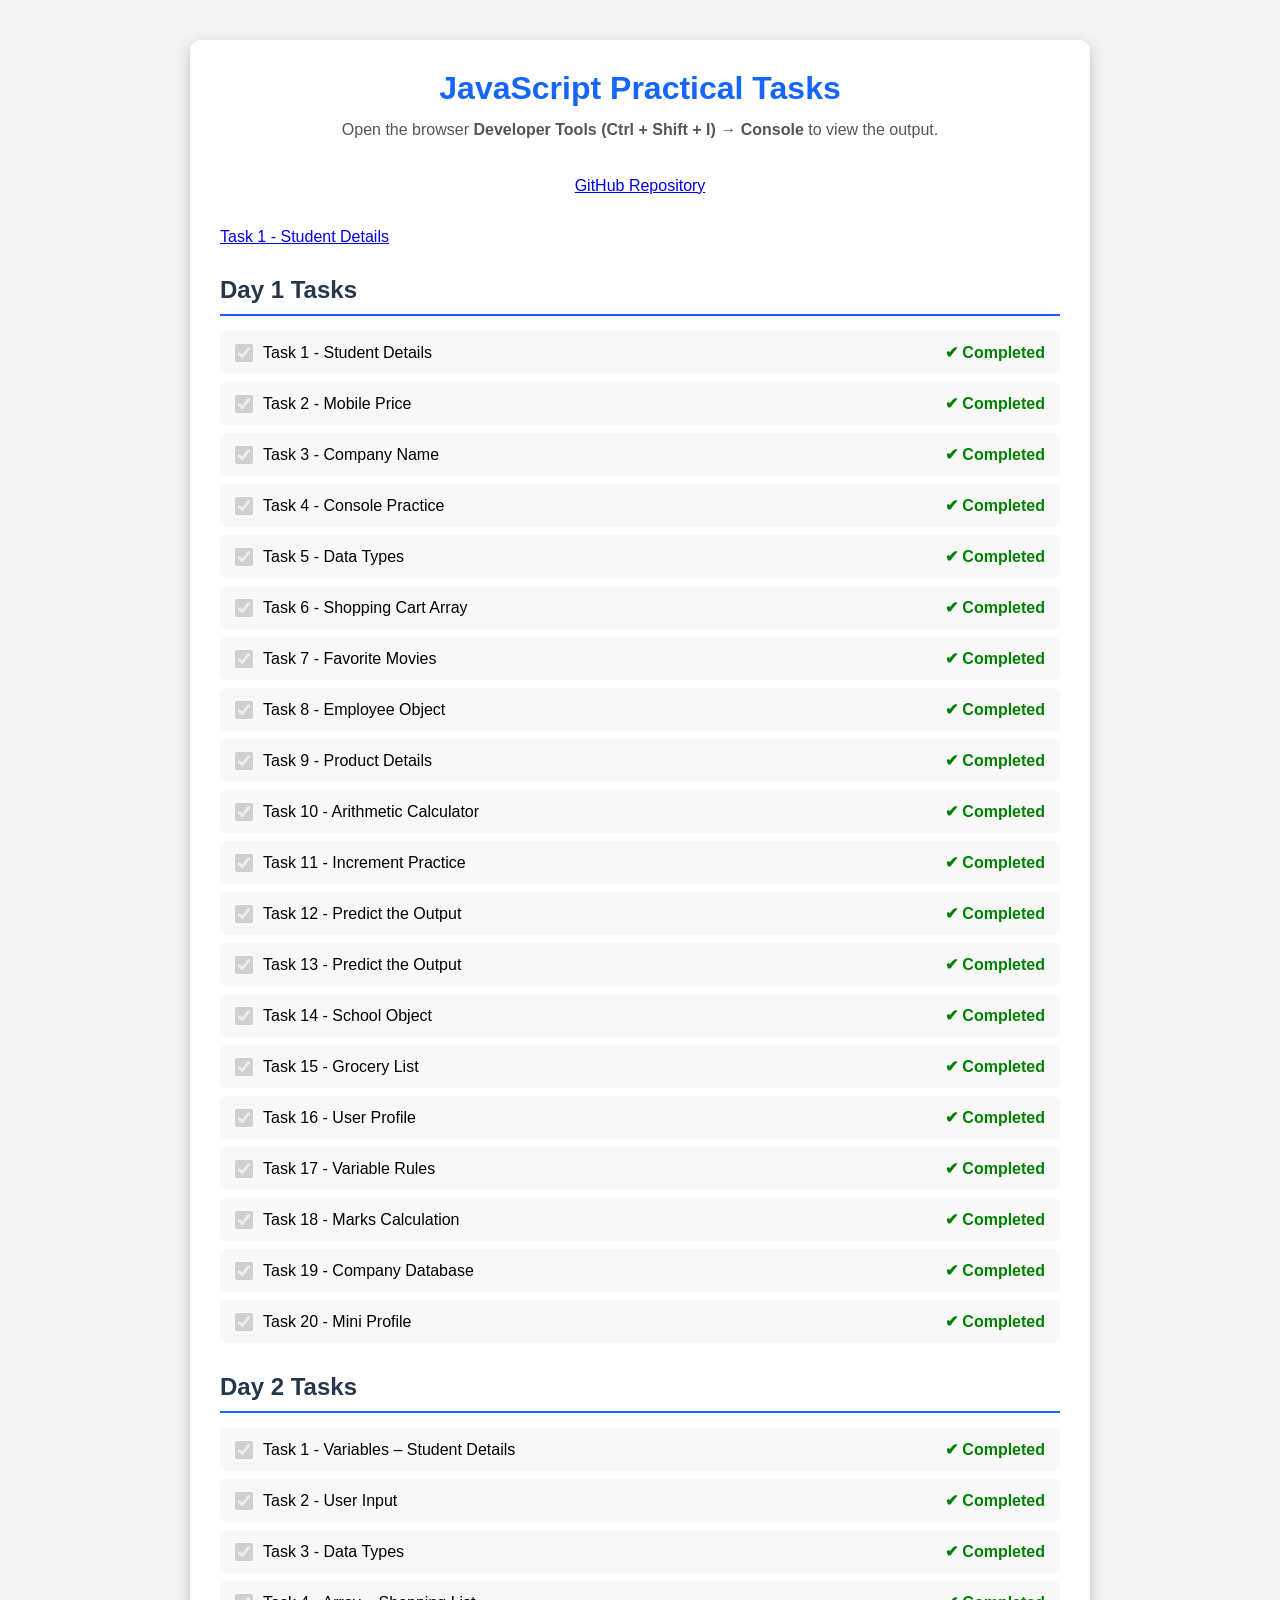
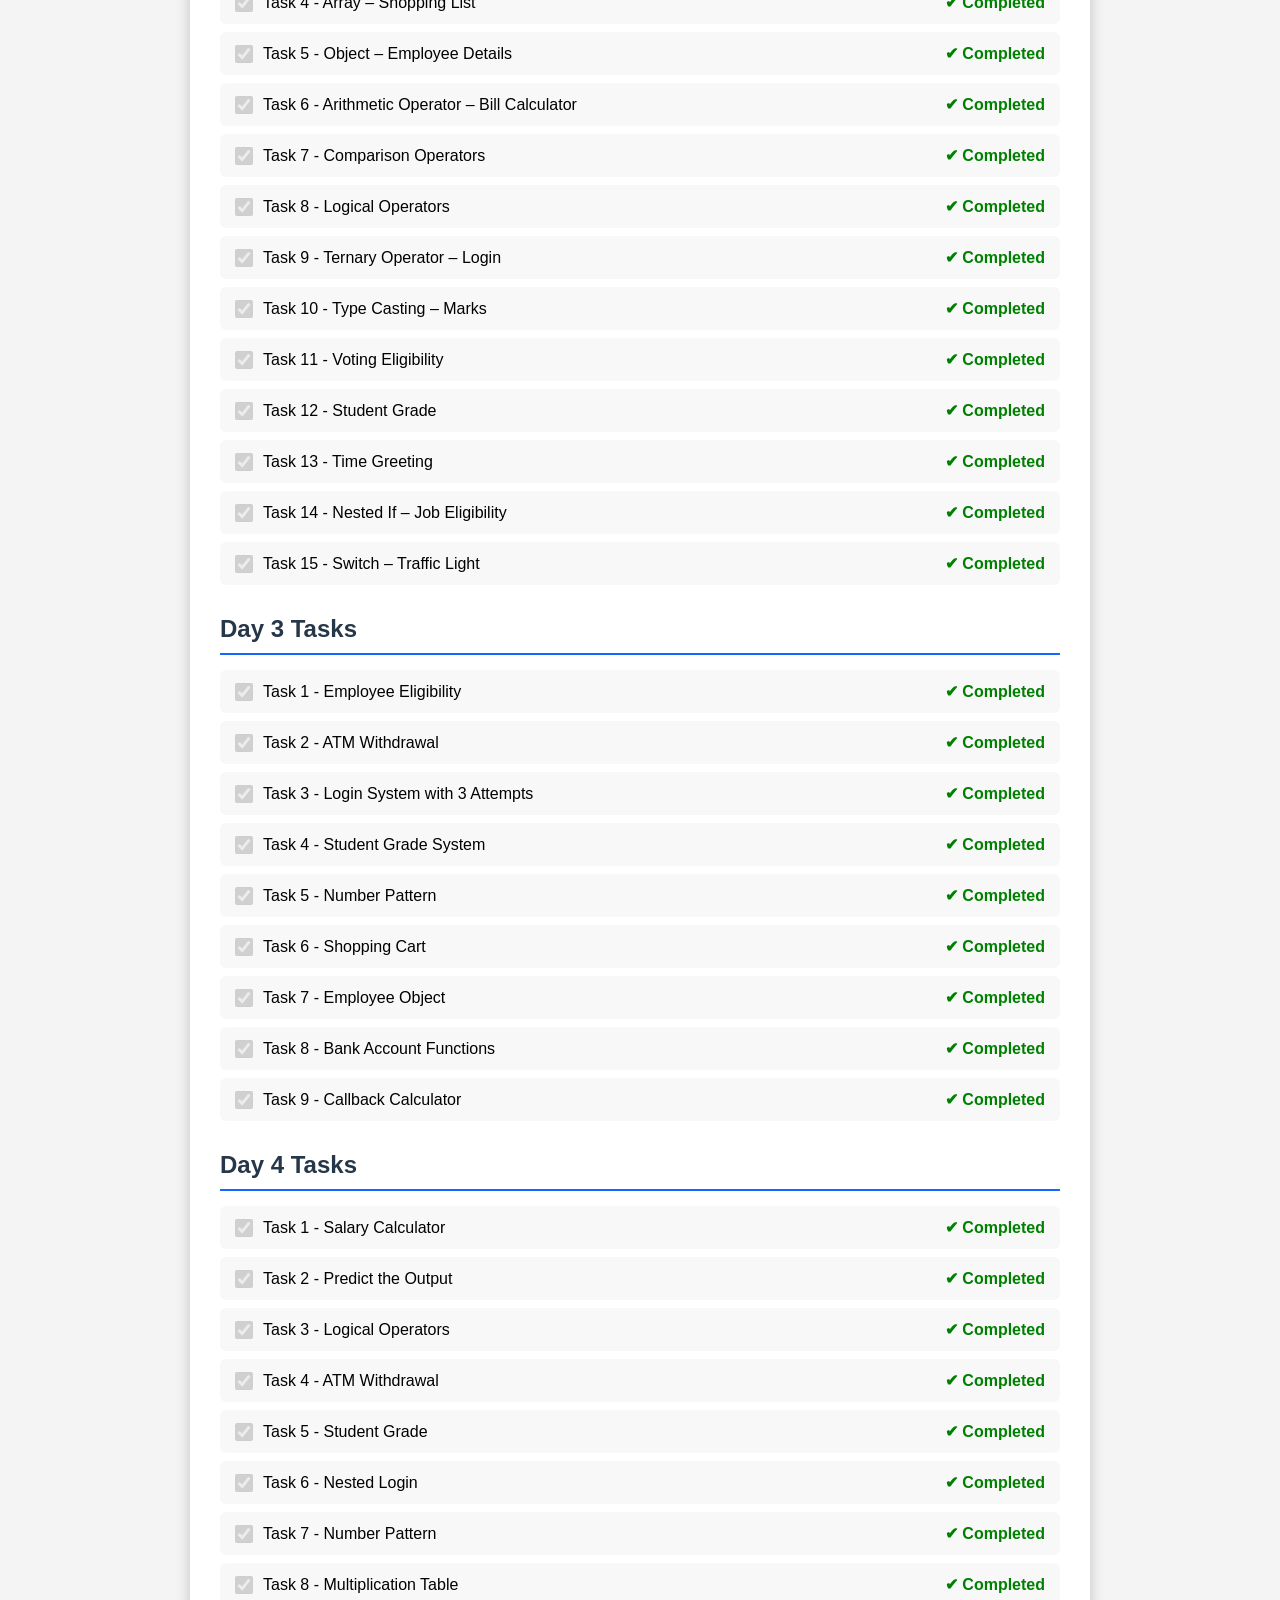
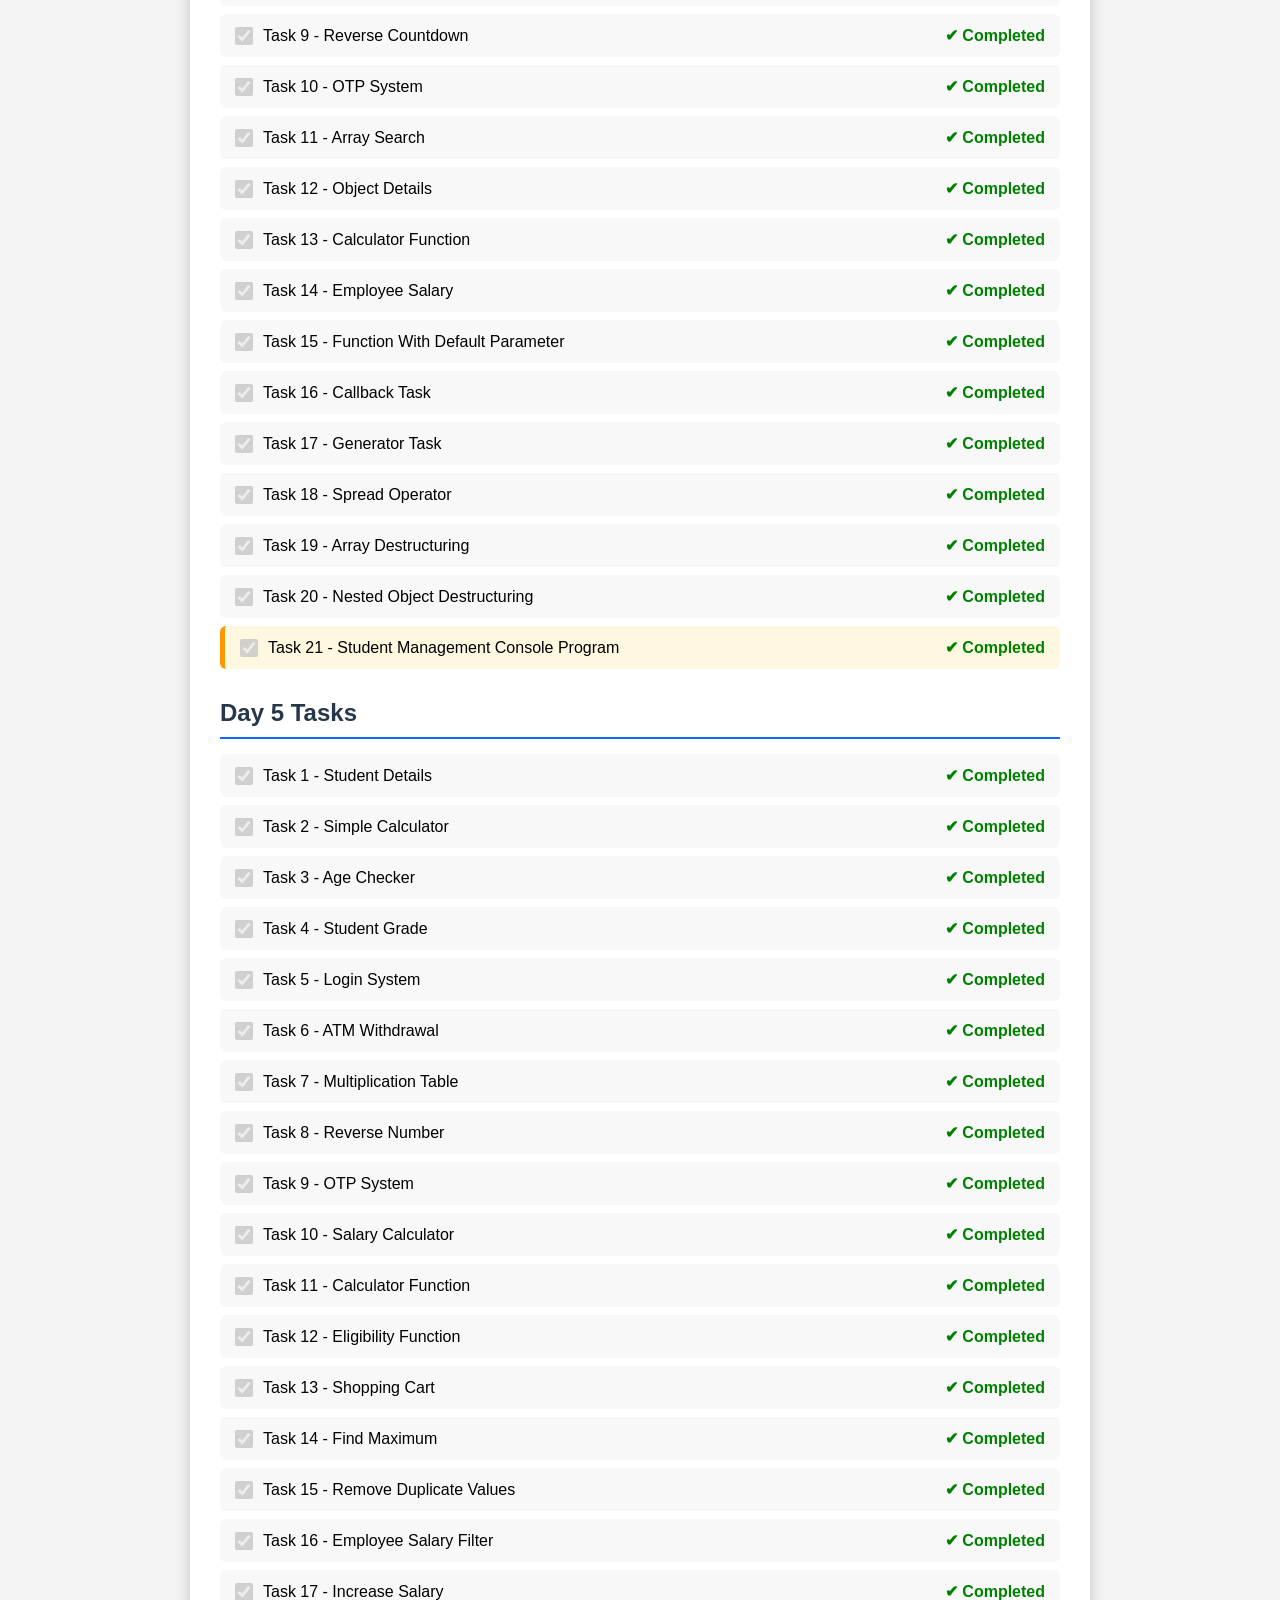
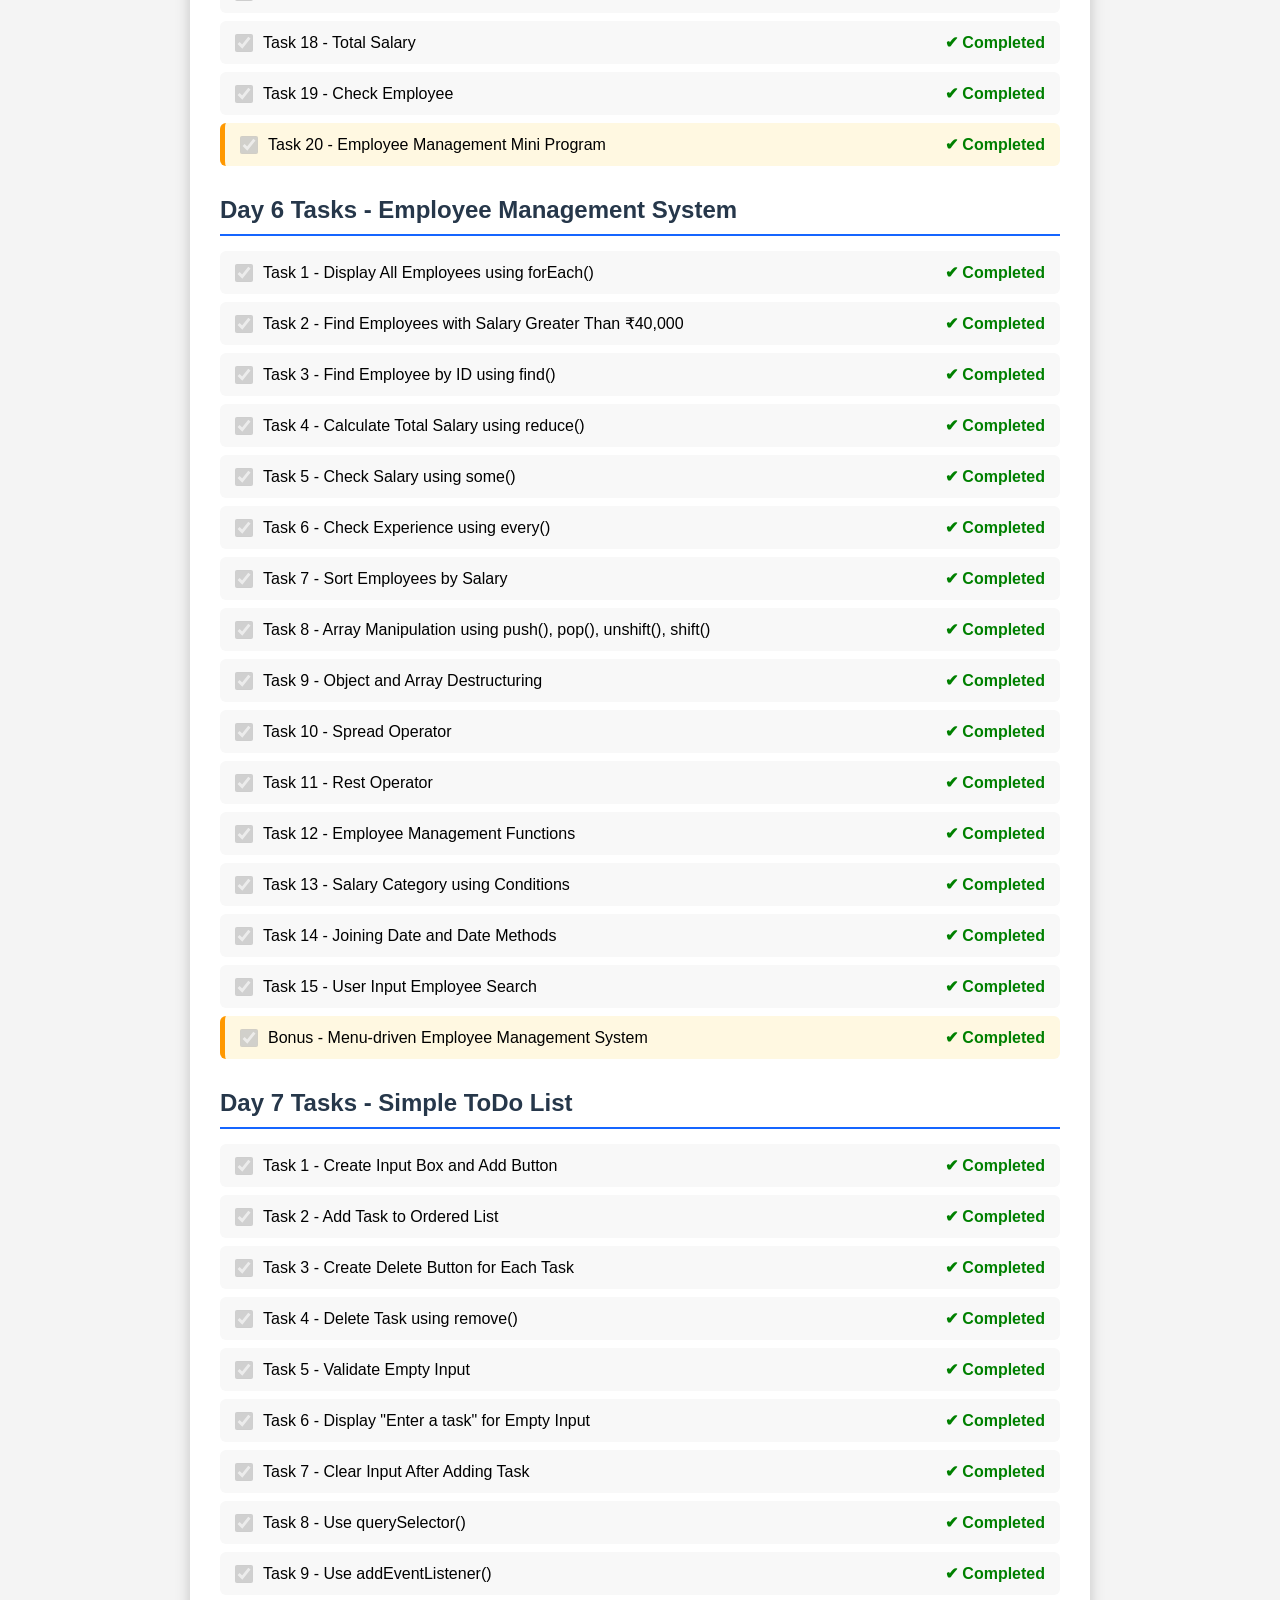
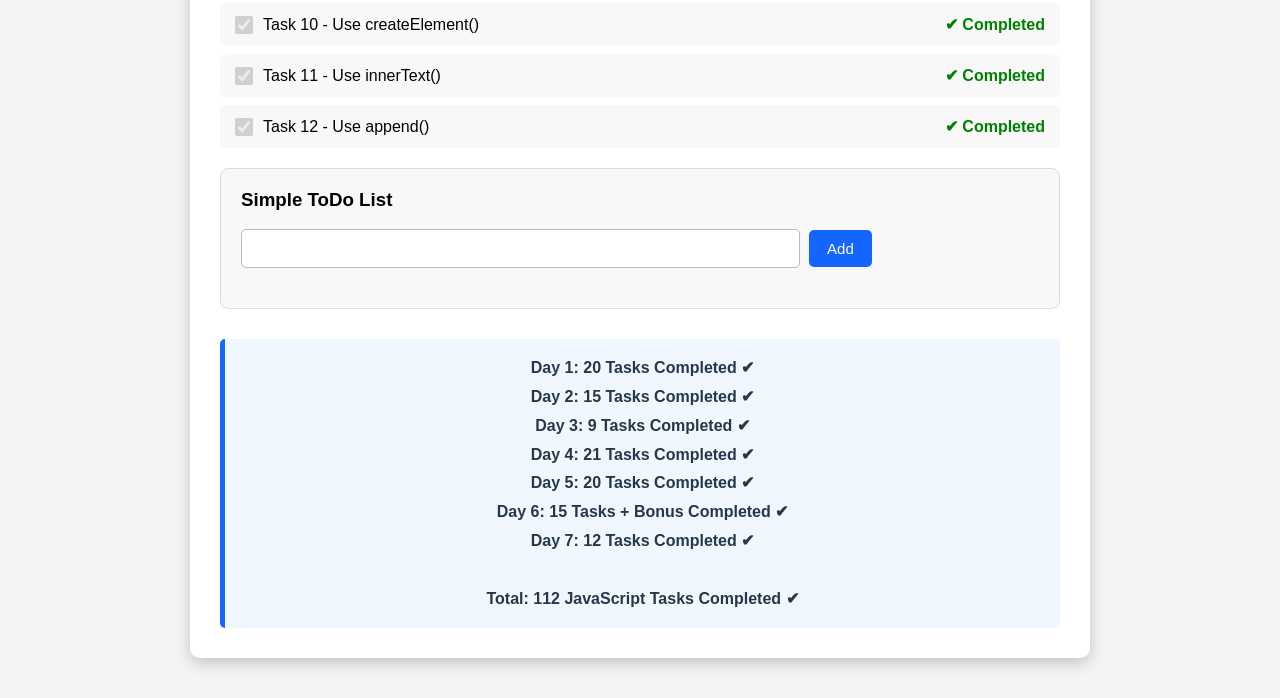
==== Index.html @ 592802df "updates html" ====
<!DOCTYPE html>
<html lang="en">

<head>
<meta charset="UTF-8">
<meta name="viewport" content="width=device-width, initial-scale=1.0">

<title>JavaScript Tasks </title>

<style>
    * {
        margin: 0;
        padding: 0;
        box-sizing: border-box;
        font-family: Arial, sans-serif;
    }

    body {
        background: #f4f4f4;
        padding: 40px;
    }

    .container {
        max-width: 900px;
        margin: auto;
        background: #fff;
        padding: 30px;
        border-radius: 10px;
        box-shadow: 0 5px 15px rgba(0, 0, 0, .2);
    }

    h1 {
        color: #1565ff;
        text-align: center;
        margin-bottom: 10px;
    }

    .description {
        text-align: center;
        color: #555;
        margin-bottom: 30px;
        line-height: 1.6;
    }

    .day-section {
        margin-top: 30px;
    }

    h2 {
        color: #26374a;
        margin-bottom: 15px;
        padding-bottom: 10px;
        border-bottom: 2px solid #1565ff;
    }

    ul {
        list-style: none;
    }

    li {
        padding: 12px 15px;
        margin: 8px 0;
        background: #f8f8f8;
        border-radius: 6px;
        display: flex;
        align-items: center;
        gap: 10px;
    }

    input[type="checkbox"] {
        width: 18px;
        height: 18px;
        accent-color: #1565ff;
        flex-shrink: 0;
    }

    .task-name {
        flex: 1;
    }

    .completed {
        color: green;
        font-weight: bold;
        white-space: nowrap;
    }

    .challenge {
        background: #fff8e1;
        border-left: 5px solid #ff9800;
    }

    .todo-container {
        margin-top: 20px;
        padding: 20px;
        background: #f8f8f8;
        border-radius: 8px;
        border: 1px solid #ddd;
    }

    .todo-container input[type="text"] {
        width: 70%;
        padding: 10px;
        border: 1px solid #bbb;
        border-radius: 5px;
        font-size: 15px;
    }

    .todo-container button {
        padding: 10px 18px;
        margin-left: 5px;
        border: none;
        border-radius: 5px;
        background: #1565ff;
        color: white;
        cursor: pointer;
        font-size: 15px;
    }

    .todo-container button:hover {
        background: #0d47c9;
    }

    .todo-container ol {
        margin-top: 20px;
        padding-left: 30px;
    }

    .todo-container ol li {
        display: list-item;
        background: white;
        border: 1px solid #ddd;
        padding: 10px;
    }

    .summary {
        margin-top: 30px;
        padding: 15px;
        background: #f0f7ff;
        border-left: 5px solid #1565ff;
        border-radius: 5px;
        text-align: center;
        font-weight: bold;
        color: #26374a;
        line-height: 1.8;
    }

    @media (max-width: 600px) {
        body {
            padding: 20px;
        }

        .container {
            padding: 20px;
        }

        li {
            align-items: flex-start;
        }

        .completed {
            font-size: 13px;
        }

        .todo-container input[type="text"] {
            width: 65%;
        }
    }
</style>
</head>

<body>

<div class="container">

    <h1>JavaScript Practical Tasks</h1>

    <p class="description">
        Open the browser
        <strong>Developer Tools (Ctrl + Shift + I)</strong>
        →
        <strong>Console</strong>
        to view the output.
    </p>
    <p class="description">
        <a href="https://github.com/Mohithram30/javascript-tasks" target="_blank">GitHub Repository</a>
    </p>

    <p class="Task">
        <a href="Task1.html" target="_blank">Task 1 - Student Details</a>
    </p>

    <!-- ==================== DAY 1 ==================== -->

    <div class="day-section">

        <h2>Day 1 Tasks</h2>

        <ul>

            <li>
                <input type="checkbox" checked disabled>
                <span class="task-name">Task 1 - Student Details</span>
                <span class="completed">✔ Completed</span>
            </li>

            <li>
                <input type="checkbox" checked disabled>
                <span class="task-name">Task 2 - Mobile Price</span>
                <span class="completed">✔ Completed</span>
            </li>

            <li>
                <input type="checkbox" checked disabled>
                <span class="task-name">Task 3 - Company Name</span>
                <span class="completed">✔ Completed</span>
            </li>

            <li>
                <input type="checkbox" checked disabled>
                <span class="task-name">Task 4 - Console Practice</span>
                <span class="completed">✔ Completed</span>
            </li>

            <li>
                <input type="checkbox" checked disabled>
                <span class="task-name">Task 5 - Data Types</span>
                <span class="completed">✔ Completed</span>
            </li>

            <li>
                <input type="checkbox" checked disabled>
                <span class="task-name">Task 6 - Shopping Cart Array</span>
                <span class="completed">✔ Completed</span>
            </li>

            <li>
                <input type="checkbox" checked disabled>
                <span class="task-name">Task 7 - Favorite Movies</span>
                <span class="completed">✔ Completed</span>
            </li>

            <li>
                <input type="checkbox" checked disabled>
                <span class="task-name">Task 8 - Employee Object</span>
                <span class="completed">✔ Completed</span>
            </li>

            <li>
                <input type="checkbox" checked disabled>
                <span class="task-name">Task 9 - Product Details</span>
                <span class="completed">✔ Completed</span>
            </li>

            <li>
                <input type="checkbox" checked disabled>
                <span class="task-name">Task 10 - Arithmetic Calculator</span>
                <span class="completed">✔ Completed</span>
            </li>

            <li>
                <input type="checkbox" checked disabled>
                <span class="task-name">Task 11 - Increment Practice</span>
                <span class="completed">✔ Completed</span>
            </li>

            <li>
                <input type="checkbox" checked disabled>
                <span class="task-name">Task 12 - Predict the Output</span>
                <span class="completed">✔ Completed</span>
            </li>

            <li>
                <input type="checkbox" checked disabled>
                <span class="task-name">Task 13 - Predict the Output</span>
                <span class="completed">✔ Completed</span>
            </li>

            <li>
                <input type="checkbox" checked disabled>
                <span class="task-name">Task 14 - School Object</span>
                <span class="completed">✔ Completed</span>
            </li>

            <li>
                <input type="checkbox" checked disabled>
                <span class="task-name">Task 15 - Grocery List</span>
                <span class="completed">✔ Completed</span>
            </li>

            <li>
                <input type="checkbox" checked disabled>
                <span class="task-name">Task 16 - User Profile</span>
                <span class="completed">✔ Completed</span>
            </li>

            <li>
                <input type="checkbox" checked disabled>
                <span class="task-name">Task 17 - Variable Rules</span>
                <span class="completed">✔ Completed</span>
            </li>

            <li>
                <input type="checkbox" checked disabled>
                <span class="task-name">Task 18 - Marks Calculation</span>
                <span class="completed">✔ Completed</span>
            </li>

            <li>
                <input type="checkbox" checked disabled>
                <span class="task-name">Task 19 - Company Database</span>
                <span class="completed">✔ Completed</span>
            </li>

            <li>
                <input type="checkbox" checked disabled>
                <span class="task-name">Task 20 - Mini Profile</span>
                <span class="completed">✔ Completed</span>
            </li>

        </ul>

    </div>


    <!-- ==================== DAY 2 ==================== -->

    <div class="day-section">

        <h2>Day 2 Tasks</h2>

        <ul>

            <li>
                <input type="checkbox" checked disabled>
                <span class="task-name">Task 1 - Variables – Student Details</span>
                <span class="completed">✔ Completed</span>
            </li>

            <li>
                <input type="checkbox" checked disabled>
                <span class="task-name">Task 2 - User Input</span>
                <span class="completed">✔ Completed</span>
            </li>

            <li>
                <input type="checkbox" checked disabled>
                <span class="task-name">Task 3 - Data Types</span>
                <span class="completed">✔ Completed</span>
            </li>

            <li>
                <input type="checkbox" checked disabled>
                <span class="task-name">Task 4 - Array – Shopping List</span>
                <span class="completed">✔ Completed</span>
            </li>

            <li>
                <input type="checkbox" checked disabled>
                <span class="task-name">Task 5 - Object – Employee Details</span>
                <span class="completed">✔ Completed</span>
            </li>

            <li>
                <input type="checkbox" checked disabled>
                <span class="task-name">Task 6 - Arithmetic Operator – Bill Calculator</span>
                <span class="completed">✔ Completed</span>
            </li>

            <li>
                <input type="checkbox" checked disabled>
                <span class="task-name">Task 7 - Comparison Operators</span>
                <span class="completed">✔ Completed</span>
            </li>

            <li>
                <input type="checkbox" checked disabled>
                <span class="task-name">Task 8 - Logical Operators</span>
                <span class="completed">✔ Completed</span>
            </li>

            <li>
                <input type="checkbox" checked disabled>
                <span class="task-name">Task 9 - Ternary Operator – Login</span>
                <span class="completed">✔ Completed</span>
            </li>

            <li>
                <input type="checkbox" checked disabled>
                <span class="task-name">Task 10 - Type Casting – Marks</span>
                <span class="completed">✔ Completed</span>
            </li>

            <li>
                <input type="checkbox" checked disabled>
                <span class="task-name">Task 11 - Voting Eligibility</span>
                <span class="completed">✔ Completed</span>
            </li>

            <li>
                <input type="checkbox" checked disabled>
                <span class="task-name">Task 12 - Student Grade</span>
                <span class="completed">✔ Completed</span>
            </li>

            <li>
                <input type="checkbox" checked disabled>
                <span class="task-name">Task 13 - Time Greeting</span>
                <span class="completed">✔ Completed</span>
            </li>

            <li>
                <input type="checkbox" checked disabled>
                <span class="task-name">Task 14 - Nested If – Job Eligibility</span>
                <span class="completed">✔ Completed</span>
            </li>

            <li>
                <input type="checkbox" checked disabled>
                <span class="task-name">Task 15 - Switch – Traffic Light</span>
                <span class="completed">✔ Completed</span>
            </li>

        </ul>

    </div>


    <!-- ==================== DAY 3 ==================== -->

    <div class="day-section">

        <h2>Day 3 Tasks</h2>

        <ul>

            <li>
                <input type="checkbox" checked disabled>
                <span class="task-name">Task 1 - Employee Eligibility</span>
                <span class="completed">✔ Completed</span>
            </li>

            <li>
                <input type="checkbox" checked disabled>
                <span class="task-name">Task 2 - ATM Withdrawal</span>
                <span class="completed">✔ Completed</span>
            </li>

            <li>
                <input type="checkbox" checked disabled>
                <span class="task-name">Task 3 - Login System with 3 Attempts</span>
                <span class="completed">✔ Completed</span>
            </li>

            <li>
                <input type="checkbox" checked disabled>
                <span class="task-name">Task 4 - Student Grade System</span>
                <span class="completed">✔ Completed</span>
            </li>

            <li>
                <input type="checkbox" checked disabled>
                <span class="task-name">Task 5 - Number Pattern</span>
                <span class="completed">✔ Completed</span>
            </li>

            <li>
                <input type="checkbox" checked disabled>
                <span class="task-name">Task 6 - Shopping Cart</span>
                <span class="completed">✔ Completed</span>
            </li>

            <li>
                <input type="checkbox" checked disabled>
                <span class="task-name">Task 7 - Employee Object</span>
                <span class="completed">✔ Completed</span>
            </li>

            <li>
                <input type="checkbox" checked disabled>
                <span class="task-name">Task 8 - Bank Account Functions</span>
                <span class="completed">✔ Completed</span>
            </li>

            <li>
                <input type="checkbox" checked disabled>
                <span class="task-name">Task 9 - Callback Calculator</span>
                <span class="completed">✔ Completed</span>
            </li>

        </ul>

    </div>


    <!-- ==================== DAY 4 ==================== -->

    <div class="day-section">

        <h2>Day 4 Tasks</h2>

        <ul>

            <li>
                <input type="checkbox" checked disabled>
                <span class="task-name">Task 1 - Salary Calculator</span>
                <span class="completed">✔ Completed</span>
            </li>

            <li>
                <input type="checkbox" checked disabled>
                <span class="task-name">Task 2 - Predict the Output</span>
                <span class="completed">✔ Completed</span>
            </li>

            <li>
                <input type="checkbox" checked disabled>
                <span class="task-name">Task 3 - Logical Operators</span>
                <span class="completed">✔ Completed</span>
            </li>

            <li>
                <input type="checkbox" checked disabled>
                <span class="task-name">Task 4 - ATM Withdrawal</span>
                <span class="completed">✔ Completed</span>
            </li>

            <li>
                <input type="checkbox" checked disabled>
                <span class="task-name">Task 5 - Student Grade</span>
                <span class="completed">✔ Completed</span>
            </li>

            <li>
                <input type="checkbox" checked disabled>
                <span class="task-name">Task 6 - Nested Login</span>
                <span class="completed">✔ Completed</span>
            </li>

            <li>
                <input type="checkbox" checked disabled>
                <span class="task-name">Task 7 - Number Pattern</span>
                <span class="completed">✔ Completed</span>
            </li>

            <li>
                <input type="checkbox" checked disabled>
                <span class="task-name">Task 8 - Multiplication Table</span>
                <span class="completed">✔ Completed</span>
            </li>

            <li>
                <input type="checkbox" checked disabled>
                <span class="task-name">Task 9 - Reverse Countdown</span>
                <span class="completed">✔ Completed</span>
            </li>

            <li>
                <input type="checkbox" checked disabled>
                <span class="task-name">Task 10 - OTP System</span>
                <span class="completed">✔ Completed</span>
            </li>

            <li>
                <input type="checkbox" checked disabled>
                <span class="task-name">Task 11 - Array Search</span>
                <span class="completed">✔ Completed</span>
            </li>

            <li>
                <input type="checkbox" checked disabled>
                <span class="task-name">Task 12 - Object Details</span>
                <span class="completed">✔ Completed</span>
            </li>

            <li>
                <input type="checkbox" checked disabled>
                <span class="task-name">Task 13 - Calculator Function</span>
                <span class="completed">✔ Completed</span>
            </li>

            <li>
                <input type="checkbox" checked disabled>
                <span class="task-name">Task 14 - Employee Salary</span>
                <span class="completed">✔ Completed</span>
            </li>

            <li>
                <input type="checkbox" checked disabled>
                <span class="task-name">Task 15 - Function With Default Parameter</span>
                <span class="completed">✔ Completed</span>
            </li>

            <li>
                <input type="checkbox" checked disabled>
                <span class="task-name">Task 16 - Callback Task</span>
                <span class="completed">✔ Completed</span>
            </li>

            <li>
                <input type="checkbox" checked disabled>
                <span class="task-name">Task 17 - Generator Task</span>
                <span class="completed">✔ Completed</span>
            </li>

            <li>
                <input type="checkbox" checked disabled>
                <span class="task-name">Task 18 - Spread Operator</span>
                <span class="completed">✔ Completed</span>
            </li>

            <li>
                <input type="checkbox" checked disabled>
                <span class="task-name">Task 19 - Array Destructuring</span>
                <span class="completed">✔ Completed</span>
            </li>

            <li>
                <input type="checkbox" checked disabled>
                <span class="task-name">Task 20 - Nested Object Destructuring</span>
                <span class="completed">✔ Completed</span>
            </li>

            <li class="challenge">
                <input type="checkbox" checked disabled>
                <span class="task-name">Task 21 - Student Management Console Program</span>
                <span class="completed">✔ Completed</span>
            </li>

        </ul>

    </div>


    <!-- ==================== DAY 5 ==================== -->

    <div class="day-section">

        <h2>Day 5 Tasks</h2>

        <ul>

            <li>
                <input type="checkbox" checked disabled>
                <span class="task-name">Task 1 - Student Details</span>
                <span class="completed">✔ Completed</span>
            </li>

            <li>
                <input type="checkbox" checked disabled>
                <span class="task-name">Task 2 - Simple Calculator</span>
                <span class="completed">✔ Completed</span>
            </li>

            <li>
                <input type="checkbox" checked disabled>
                <span class="task-name">Task 3 - Age Checker</span>
                <span class="completed">✔ Completed</span>
            </li>

            <li>
                <input type="checkbox" checked disabled>
                <span class="task-name">Task 4 - Student Grade</span>
                <span class="completed">✔ Completed</span>
            </li>

            <li>
                <input type="checkbox" checked disabled>
                <span class="task-name">Task 5 - Login System</span>
                <span class="completed">✔ Completed</span>
            </li>

            <li>
                <input type="checkbox" checked disabled>
                <span class="task-name">Task 6 - ATM Withdrawal</span>
                <span class="completed">✔ Completed</span>
            </li>

            <li>
                <input type="checkbox" checked disabled>
                <span class="task-name">Task 7 - Multiplication Table</span>
                <span class="completed">✔ Completed</span>
            </li>

            <li>
                <input type="checkbox" checked disabled>
                <span class="task-name">Task 8 - Reverse Number</span>
                <span class="completed">✔ Completed</span>
            </li>

            <li>
                <input type="checkbox" checked disabled>
                <span class="task-name">Task 9 - OTP System</span>
                <span class="completed">✔ Completed</span>
            </li>

            <li>
                <input type="checkbox" checked disabled>
                <span class="task-name">Task 10 - Salary Calculator</span>
                <span class="completed">✔ Completed</span>
            </li>

            <li>
                <input type="checkbox" checked disabled>
                <span class="task-name">Task 11 - Calculator Function</span>
                <span class="completed">✔ Completed</span>
            </li>

            <li>
                <input type="checkbox" checked disabled>
                <span class="task-name">Task 12 - Eligibility Function</span>
                <span class="completed">✔ Completed</span>
            </li>

            <li>
                <input type="checkbox" checked disabled>
                <span class="task-name">Task 13 - Shopping Cart</span>
                <span class="completed">✔ Completed</span>
            </li>

            <li>
                <input type="checkbox" checked disabled>
                <span class="task-name">Task 14 - Find Maximum</span>
                <span class="completed">✔ Completed</span>
            </li>

            <li>
                <input type="checkbox" checked disabled>
                <span class="task-name">Task 15 - Remove Duplicate Values</span>
                <span class="completed">✔ Completed</span>
            </li>

            <li>
                <input type="checkbox" checked disabled>
                <span class="task-name">Task 16 - Employee Salary Filter</span>
                <span class="completed">✔ Completed</span>
            </li>

            <li>
                <input type="checkbox" checked disabled>
                <span class="task-name">Task 17 - Increase Salary</span>
                <span class="completed">✔ Completed</span>
            </li>

            <li>
                <input type="checkbox" checked disabled>
                <span class="task-name">Task 18 - Total Salary</span>
                <span class="completed">✔ Completed</span>
            </li>

            <li>
                <input type="checkbox" checked disabled>
                <span class="task-name">Task 19 - Check Employee</span>
                <span class="completed">✔ Completed</span>
            </li>

            <li class="challenge">
                <input type="checkbox" checked disabled>
                <span class="task-name">Task 20 - Employee Management Mini Program</span>
                <span class="completed">✔ Completed</span>
            </li>

        </ul>

    </div>


    <!-- ==================== DAY 6 ==================== -->

    <div class="day-section">

        <h2>Day 6 Tasks - Employee Management System</h2>

        <ul>

            <li>
                <input type="checkbox" checked disabled>
                <span class="task-name">Task 1 - Display All Employees using forEach()</span>
                <span class="completed">✔ Completed</span>
            </li>

            <li>
                <input type="checkbox" checked disabled>
                <span class="task-name">Task 2 - Find Employees with Salary Greater Than ₹40,000</span>
                <span class="completed">✔ Completed</span>
            </li>

            <li>
                <input type="checkbox" checked disabled>
                <span class="task-name">Task 3 - Find Employee by ID using find()</span>
                <span class="completed">✔ Completed</span>
            </li>

            <li>
                <input type="checkbox" checked disabled>
                <span class="task-name">Task 4 - Calculate Total Salary using reduce()</span>
                <span class="completed">✔ Completed</span>
            </li>

            <li>
                <input type="checkbox" checked disabled>
                <span class="task-name">Task 5 - Check Salary using some()</span>
                <span class="completed">✔ Completed</span>
            </li>

            <li>
                <input type="checkbox" checked disabled>
                <span class="task-name">Task 6 - Check Experience using every()</span>
                <span class="completed">✔ Completed</span>
            </li>

            <li>
                <input type="checkbox" checked disabled>
                <span class="task-name">Task 7 - Sort Employees by Salary</span>
                <span class="completed">✔ Completed</span>
            </li>

            <li>
                <input type="checkbox" checked disabled>
                <span class="task-name">Task 8 - Array Manipulation using push(), pop(), unshift(), shift()</span>
                <span class="completed">✔ Completed</span>
            </li>

            <li>
                <input type="checkbox" checked disabled>
                <span class="task-name">Task 9 - Object and Array Destructuring</span>
                <span class="completed">✔ Completed</span>
            </li>

            <li>
                <input type="checkbox" checked disabled>
                <span class="task-name">Task 10 - Spread Operator</span>
                <span class="completed">✔ Completed</span>
            </li>

            <li>
                <input type="checkbox" checked disabled>
                <span class="task-name">Task 11 - Rest Operator</span>
                <span class="completed">✔ Completed</span>
            </li>

            <li>
                <input type="checkbox" checked disabled>
                <span class="task-name">Task 12 - Employee Management Functions</span>
                <span class="completed">✔ Completed</span>
            </li>

            <li>
                <input type="checkbox" checked disabled>
                <span class="task-name">Task 13 - Salary Category using Conditions</span>
                <span class="completed">✔ Completed</span>
            </li>

            <li>
                <input type="checkbox" checked disabled>
                <span class="task-name">Task 14 - Joining Date and Date Methods</span>
                <span class="completed">✔ Completed</span>
            </li>

            <li>
                <input type="checkbox" checked disabled>
                <span class="task-name">Task 15 - User Input Employee Search</span>
                <span class="completed">✔ Completed</span>
            </li>

            <li class="challenge">
                <input type="checkbox" checked disabled>
                <span class="task-name">Bonus - Menu-driven Employee Management System</span>
                <span class="completed">✔ Completed</span>
            </li>

        </ul>

    </div>


    <!-- ==================== DAY 7 ==================== -->

    <div class="day-section">

        <h2>Day 7 Tasks - Simple ToDo List</h2>

        <ul>

            <li>
                <input type="checkbox" checked disabled>
                <span class="task-name">
                    Task 1 - Create Input Box and Add Button
                </span>
                <span class="completed">✔ Completed</span>
            </li>

            <li>
                <input type="checkbox" checked disabled>
                <span class="task-name">
                    Task 2 - Add Task to Ordered List
                </span>
                <span class="completed">✔ Completed</span>
            </li>

            <li>
                <input type="checkbox" checked disabled>
                <span class="task-name">
                    Task 3 - Create Delete Button for Each Task
                </span>
                <span class="completed">✔ Completed</span>
            </li>

            <li>
                <input type="checkbox" checked disabled>
                <span class="task-name">
                    Task 4 - Delete Task using remove()
                </span>
                <span class="completed">✔ Completed</span>
            </li>

            <li>
                <input type="checkbox" checked disabled>
                <span class="task-name">
                    Task 5 - Validate Empty Input
                </span>
                <span class="completed">✔ Completed</span>
            </li>

            <li>
                <input type="checkbox" checked disabled>
                <span class="task-name">
                    Task 6 - Display "Enter a task" for Empty Input
                </span>
                <span class="completed">✔ Completed</span>
            </li>

            <li>
                <input type="checkbox" checked disabled>
                <span class="task-name">
                    Task 7 - Clear Input After Adding Task
                </span>
                <span class="completed">✔ Completed</span>
            </li>

            <li>
                <input type="checkbox" checked disabled>
                <span class="task-name">
                    Task 8 - Use querySelector()
                </span>
                <span class="completed">✔ Completed</span>
            </li>

            <li>
                <input type="checkbox" checked disabled>
                <span class="task-name">
                    Task 9 - Use addEventListener()
                </span>
                <span class="completed">✔ Completed</span>
            </li>

            <li>
                <input type="checkbox" checked disabled>
                <span class="task-name">
                    Task 10 - Use createElement()
                </span>
                <span class="completed">✔ Completed</span>
            </li>

            <li>
                <input type="checkbox" checked disabled>
                <span class="task-name">
                    Task 11 - Use innerText()
                </span>
                <span class="completed">✔ Completed</span>
            </li>

            <li>
                <input type="checkbox" checked disabled>
                <span class="task-name">
                    Task 12 - Use append()
                </span>
                <span class="completed">✔ Completed</span>
            </li>

        </ul>


        <!-- TODO APPLICATION -->

        <div class="todo-container">

            <h3>Simple ToDo List</h3>

            <br>

            <input type="text" id="taskInput">

            <button id="addButton">Add</button>

            <ol id="taskList"></ol>

        </div>

    </div>


    <!-- ==================== SUMMARY ==================== -->

    <div class="summary">

        Day 1: 20 Tasks Completed ✔

        <br>

        Day 2: 15 Tasks Completed ✔

        <br>

        Day 3: 9 Tasks Completed ✔

        <br>

        Day 4: 21 Tasks Completed ✔

        <br>

        Day 5: 20 Tasks Completed ✔

        <br>

        Day 6: 15 Tasks + Bonus Completed ✔

        <br>

        Day 7: 12 Tasks Completed ✔

        <br><br>

        Total: 112 JavaScript Tasks Completed ✔

    </div>

</div>


<!-- ==================== JAVASCRIPT FILES ==================== -->

<script src="Day 1 Tasks.js"></script>

<script src="Day 2 Task.js"></script>

<script src="Day 3 Tasks.js"></script>

<script src="Day 4 Tasks.js"></script>

<script src="Day 5 Tasks.js"></script>

<script src="Day 6 Task.js"></script>

<script src="Day 7 Task.js"></script>

</body>

</html>
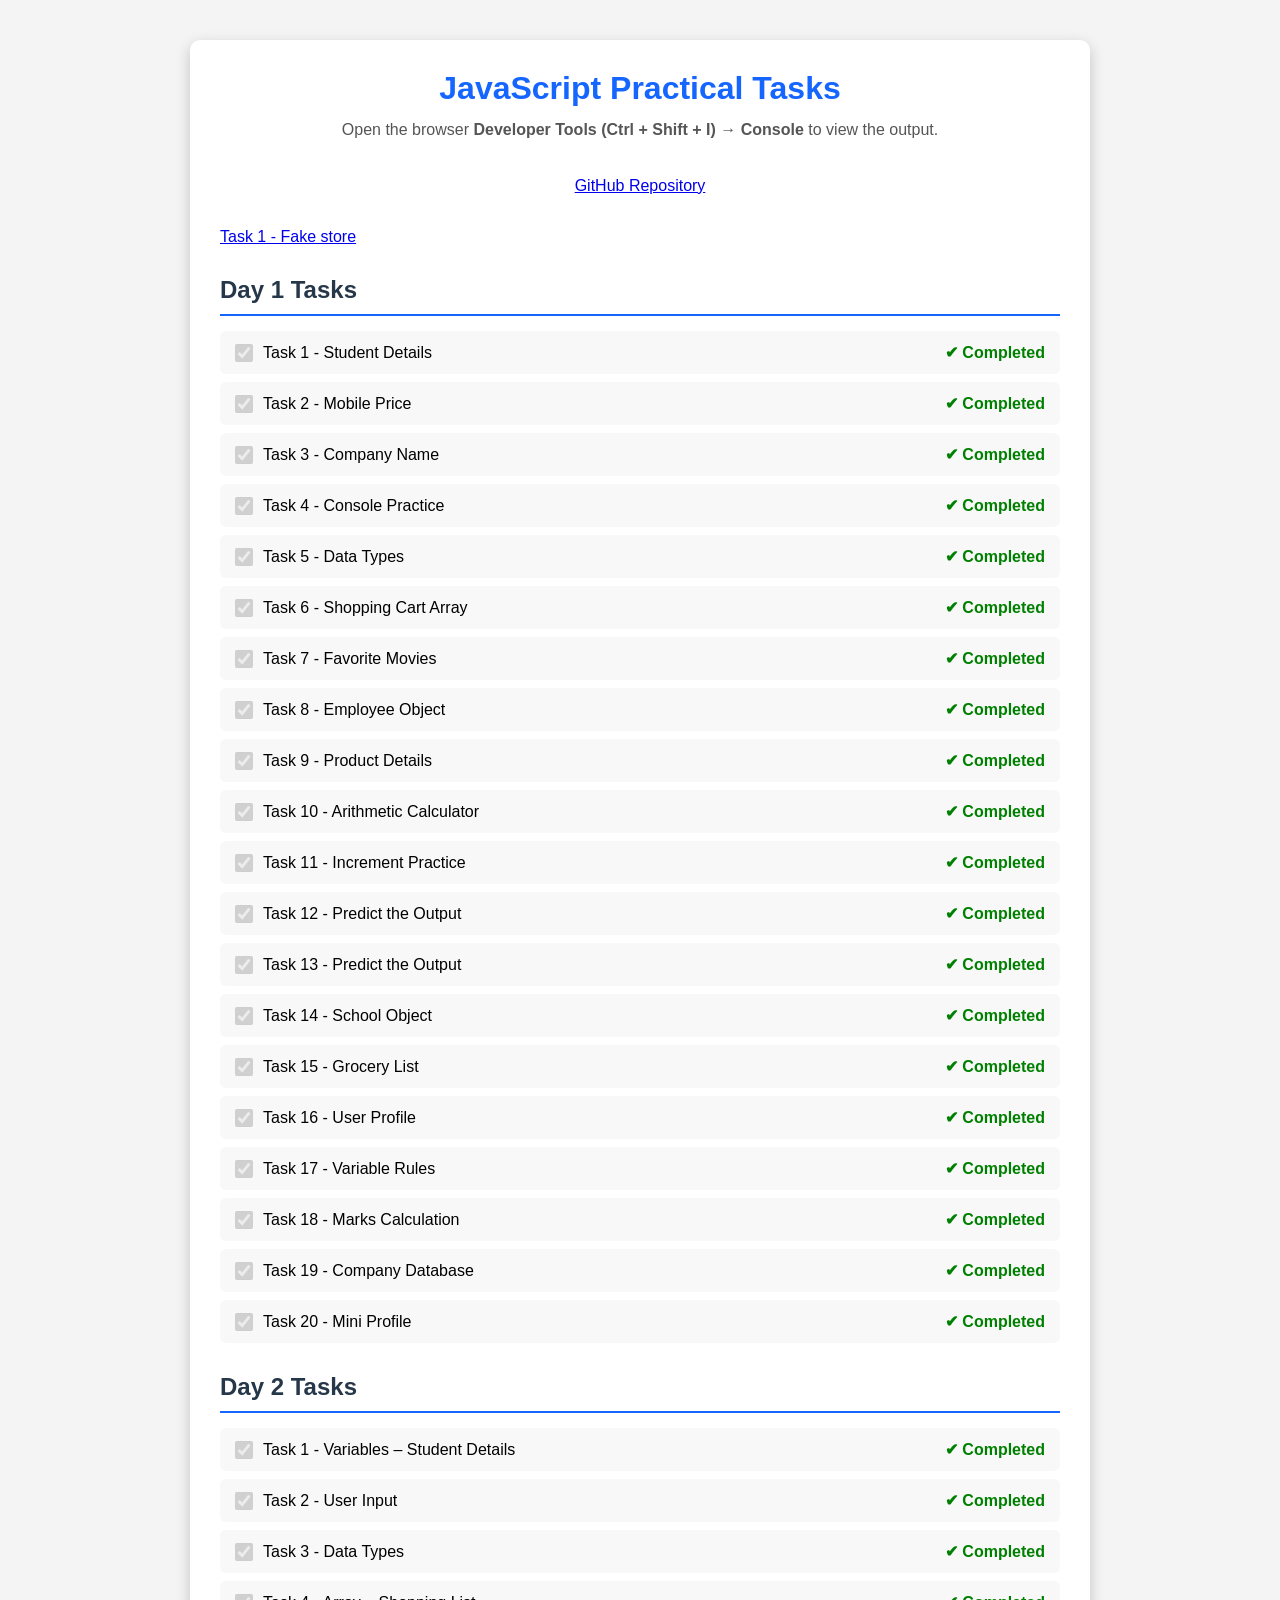
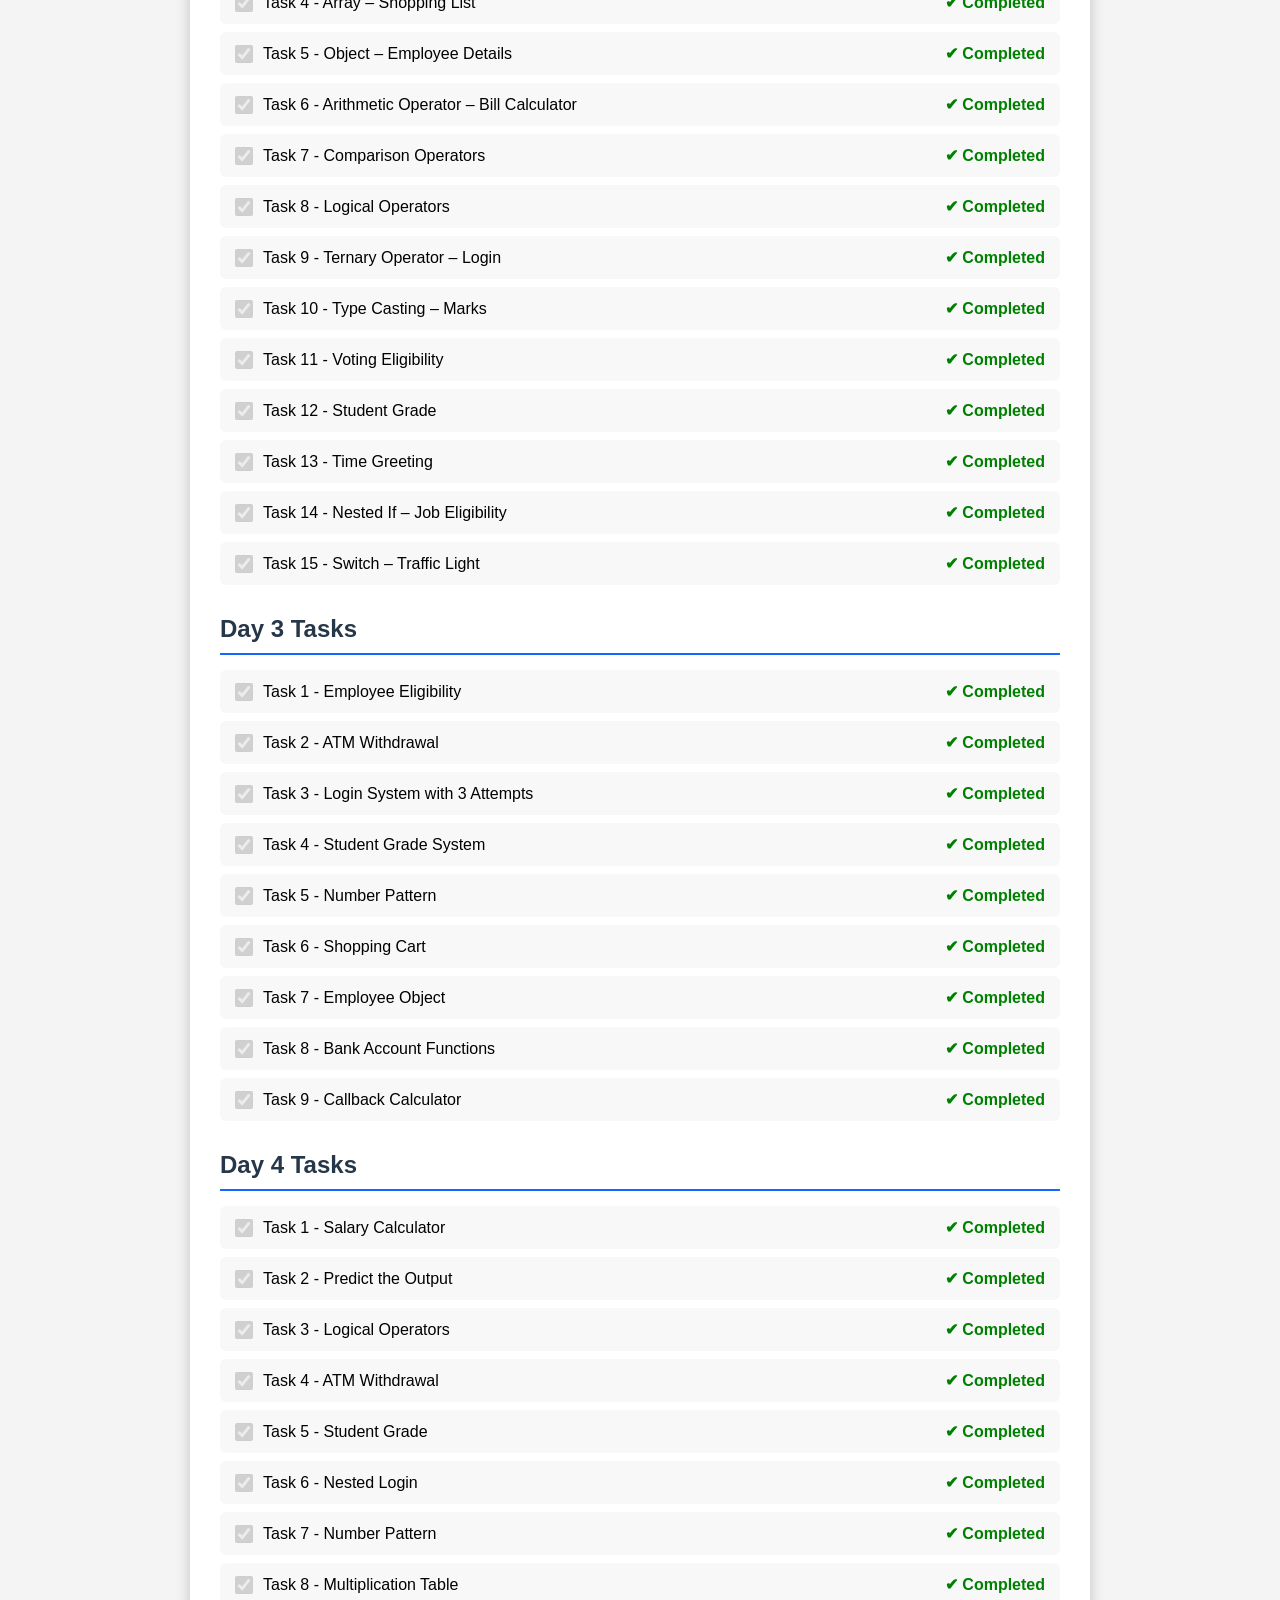
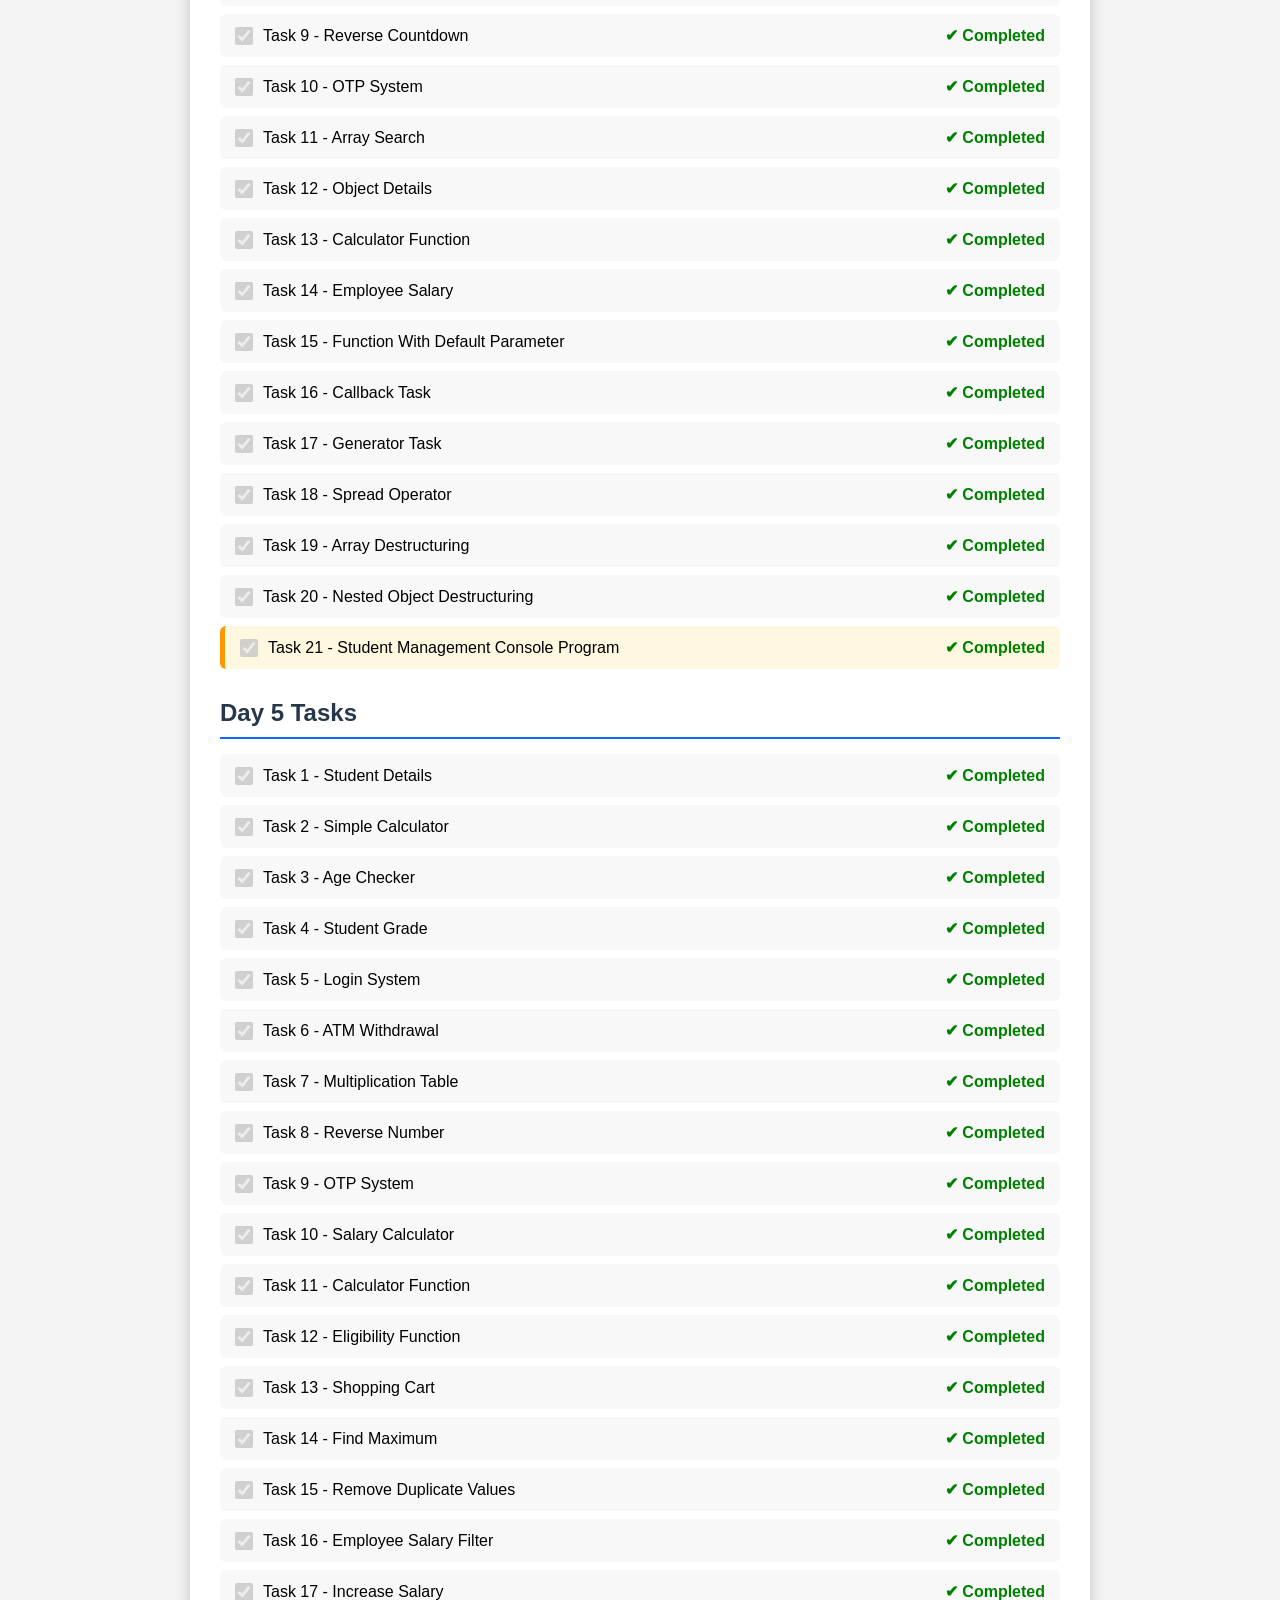
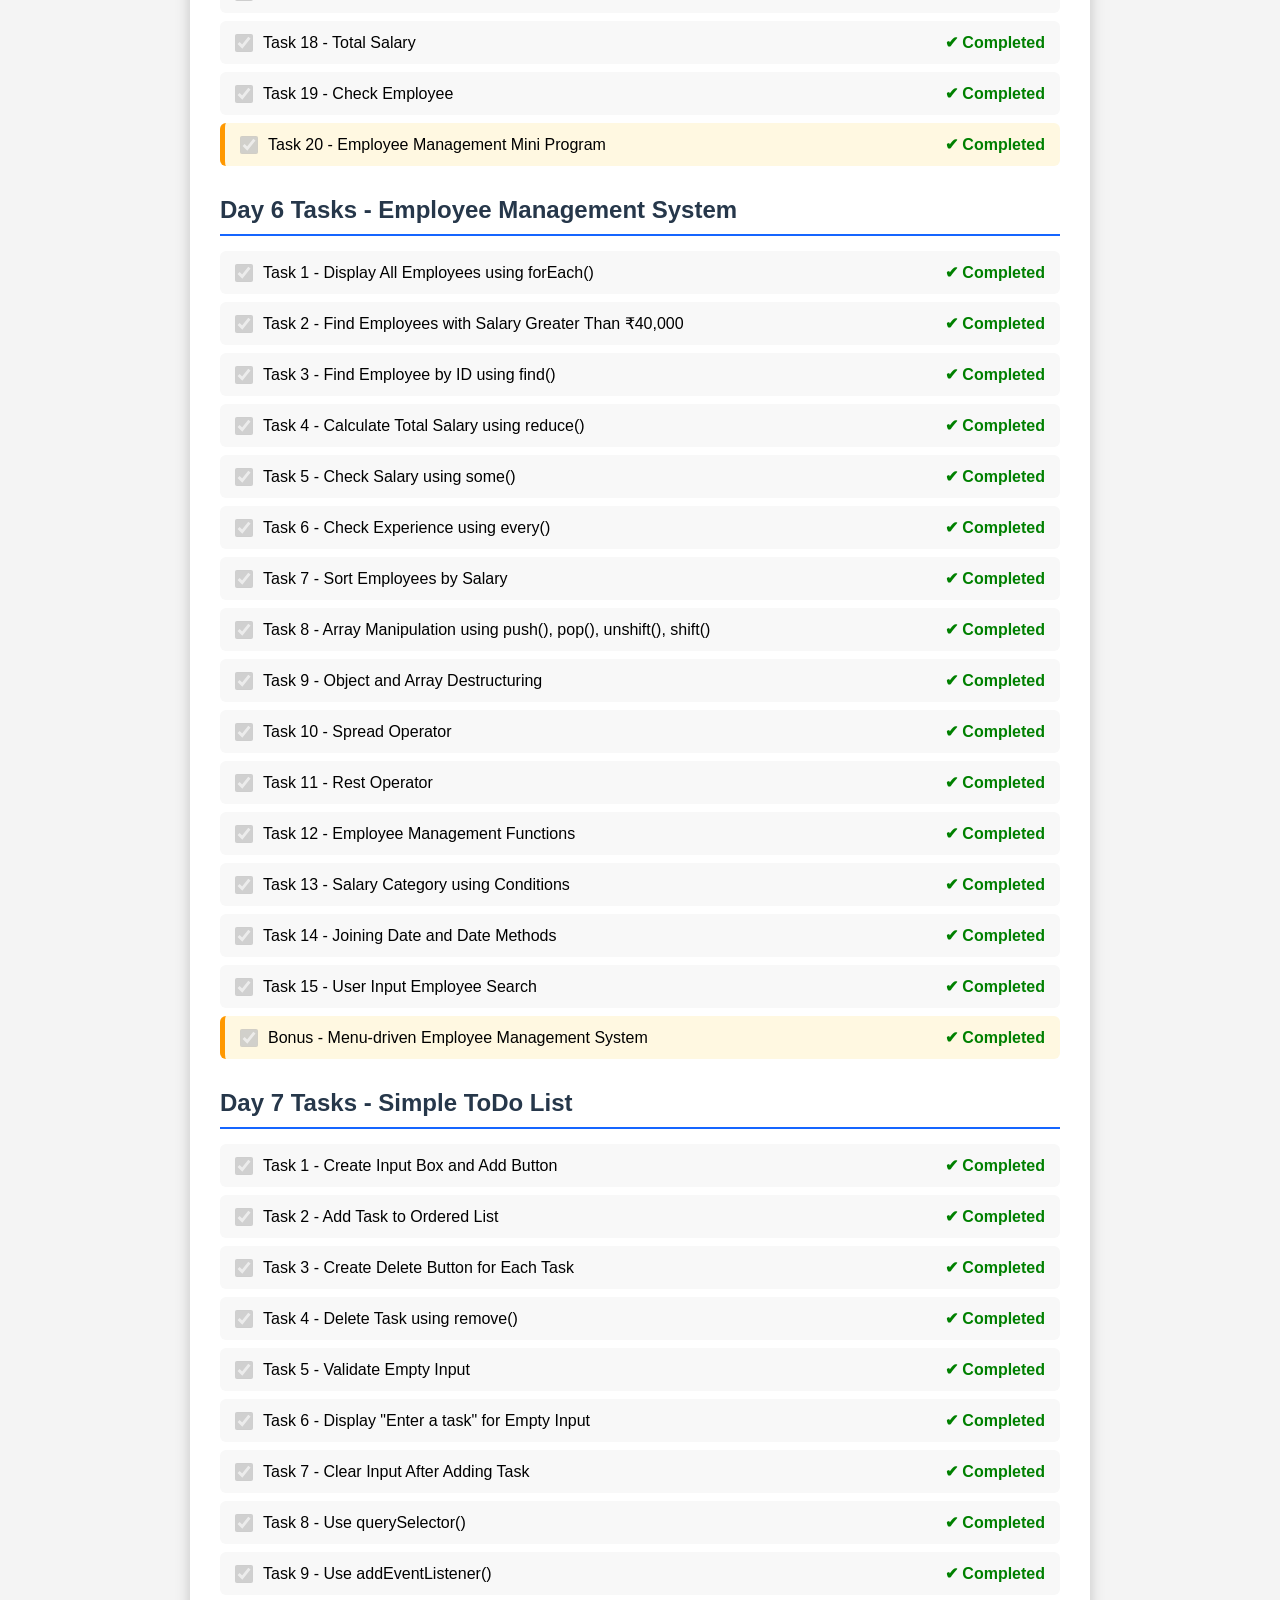
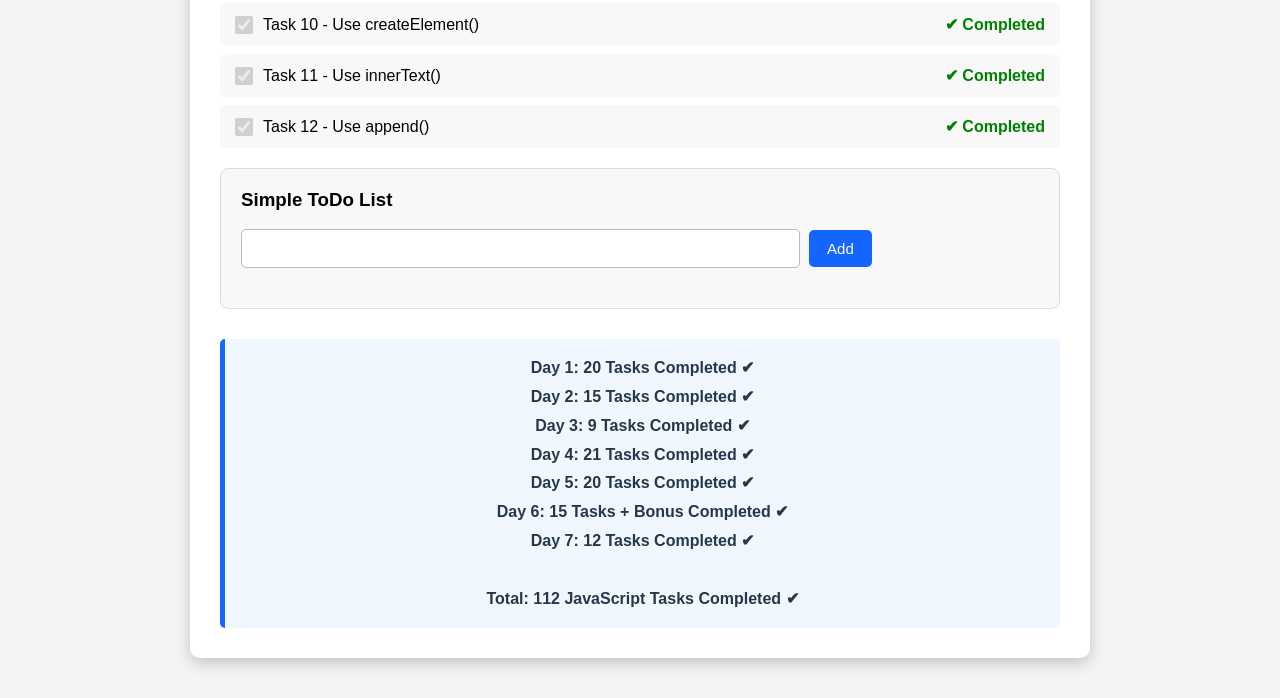
==== commit 6e5043d1: "updates html" ====
--- a/Index.html
+++ b/Index.html
@@ -186,7 +186,7 @@
     </p>
 
     <p class="Task">
-        <a href="Task1.html" target="_blank">Task 1 - Student Details</a>
+        <a href="Task1.html" target="_blank">Task 1 - Fake store</a>
     </p>
 
     <!-- ==================== DAY 1 ==================== -->
